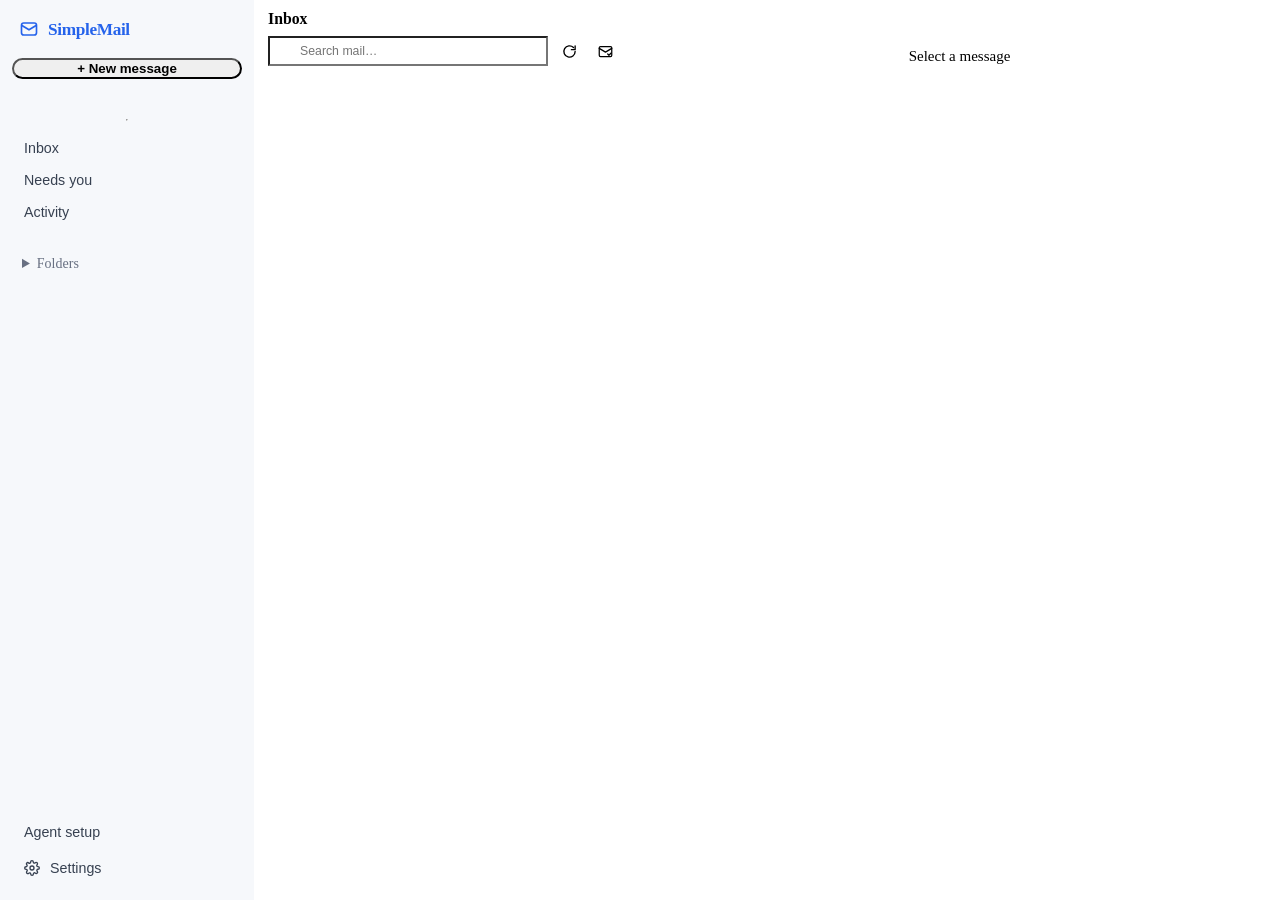
==== web/index.html @ fa33b2df "Sign in with Microsoft for Outlook.com / Hotmail / Live mailboxes OAuth2 (auth code + PKCE, loopback" ====
<!DOCTYPE html>
<html lang="en" data-theme="light">
<head>
<meta charset="UTF-8">
<meta name="viewport" content="width=device-width, initial-scale=1.0">
<title>SimpleMail</title>
<link rel="stylesheet" href="pico.min.css">
<style>
  :root {
    --pico-font-family: "Segoe UI", system-ui, -apple-system, sans-serif;
    --pico-primary: #2563eb;
    --pico-primary-hover: #1d4ed8;
    --pico-border-radius: 10px;
  }
  html, body { height: 100%; margin: 0; overflow: hidden; }
  /* UI scale: root font-size drives everything (Pico uses rem) */
  html { font-size: 15px; }
  body.compact { --sm-avatar: 28px; --sm-pad: 6px 12px; --sm-gap: 9px; }
  body.large { --sm-avatar: 40px; --sm-pad: 12px 18px; --sm-gap: 14px; }
  body { display: flex; }

  /* ---- Sidebar ---- */
  #sidebar {
    width: 230px;
    min-width: 230px;
    background: #f6f8fb;
    border-right: 1px solid var(--pico-muted-border-color);
    display: flex;
    flex-direction: column;
    padding: 16px 12px;
    gap: 4px;
  }
  #brand {
    font-size: 1.15rem;
    font-weight: 700;
    letter-spacing: -0.02em;
    padding: 4px 8px 14px;
    color: var(--pico-primary);
  }
  #brand svg { vertical-align: -3px; margin-right: 6px; }
  #compose-btn {
    width: 100%;
    margin-bottom: 14px;
    border-radius: 999px;
    font-weight: 600;
  }
  .folder {
    display: flex;
    align-items: center;
    gap: 10px;
    padding: 8px 12px;
    border-radius: 8px;
    cursor: pointer;
    color: #374151;
    font-size: 0.95rem;
    border: none;
    background: transparent;
    width: 100%;
    text-align: left;
  }
  .folder:hover { background: #e9eef5; }
  .folder.active { background: #dbe6fb; color: var(--pico-primary); font-weight: 600; }
  .folder .badge {
    margin-left: auto;
    background: var(--pico-primary);
    color: #fff;
    font-size: 0.7rem;
    font-weight: 700;
    border-radius: 999px;
    padding: 1px 8px;
  }
  #sidebar-footer { margin-top: auto; display: flex; flex-direction: column; gap: 4px; }

  /* ---- Accounts (sidebar switcher) ---- */
  .folder[hidden] { display: none; }
  #accounts { max-height: 38vh; overflow-y: auto; flex-shrink: 0; display: flex; flex-direction: column; gap: 2px; margin-bottom: 10px; }
  .account {
    display: flex; align-items: center; gap: 9px;
    padding: 7px 12px; border-radius: 8px;
    border: none; background: transparent; width: 100%; text-align: left;
    font-size: 0.88rem; color: #374151; cursor: pointer;
  }
  .account:hover { background: #e9eef5; }
  .account.active { background: #dbe6fb; font-weight: 700; }
  .account.single { cursor: default; color: var(--pico-muted-color); font-size: 0.8rem; }
  .acct-dot {
    width: 10px; height: 10px; min-width: 10px; border-radius: 50%;
    display: inline-block;
  }
  .acct-label { white-space: nowrap; overflow: hidden; text-overflow: ellipsis; }
  .acct-provider { display: block; font-size: 0.65rem; font-weight: 400; line-height: 1.3; color: var(--pico-muted-color); }
  #accounts + hr { border: none; border-top: 1px solid var(--pico-muted-border-color); margin: 0 8px 8px; }
  #cloud-status { padding: 10px; margin-bottom: 8px; font-size: 0.8rem; background: #fff4df; border-radius: 8px; }
  #cloud-status[hidden] { display: none; }
  #cloud-status button { margin: 8px 0 0; padding: 4px 8px; font-size: 0.8rem; }

  /* ---- Compose From strip (identity is locked; display only) ---- */
  .from-strip {
    display: flex; align-items: center; gap: 8px;
    background: #f3f6fb; border: 1px solid var(--pico-muted-border-color);
    border-radius: 8px; padding: 8px 12px; font-size: 0.88rem; color: #374151;
  }
  .settings-grid { display: grid; grid-template-columns: 1fr 1fr; gap: 0 14px; }
  .settings-grid[hidden] { display: none; }
  .settings-grid .field.wide { grid-column: 1 / -1; }
  .acct-toolbar { display: flex; gap: 8px; align-items: center; margin-bottom: 12px; }
  .acct-toolbar select { margin: 0; flex: 1; }
  .acct-toolbar button { margin: 0; width: auto; padding: 6px 12px; font-size: 0.8rem; }
  details.advanced { margin-bottom: 12px; }
  details.advanced summary { font-size: 0.85rem; font-weight: 600; cursor: pointer; color: var(--pico-muted-color); }

  /* ---- List pane ---- */
  #list-pane {
    width: 380px;
    min-width: 320px;
    border-right: 1px solid var(--pico-muted-border-color);
    display: flex;
    flex-direction: column;
  }
  #list-header {
    padding: 10px 14px;
    border-bottom: 1px solid var(--pico-muted-border-color);
    display: flex;
    flex-direction: column;
    gap: 8px;
  }
  #list-header .row { display: flex; align-items: center; justify-content: space-between; gap: 8px; }
  #list-header h2 { margin: 0; font-size: 1.05rem; }
  #list-header .count { color: var(--pico-muted-color); font-size: 0.8rem; }
  #list-tools { display: flex; gap: 6px; align-items: center; }
  #list-tools input[type=search] {
    margin: 0;
    padding: 4px 12px 4px 30px;  /* room for the search icon */
    font-size: 0.82rem;
    flex: 1;
    min-width: 0;
    background-position: 8px center;
    height: 30px;
  }
  #list-tools .icon-btn {
    margin: 0;
    padding: 0;
    width: 30px;
    height: 30px;
    display: inline-flex;
    align-items: center;
    justify-content: center;
    border-radius: 8px;
    font-size: 0;
    line-height: 1;
    border: none;
    background: transparent;
    color: var(--pico-muted-color);
    box-shadow: none;
    transition: background 0.12s, color 0.12s;
  }
  #list-tools .icon-btn:hover {
    background: #e9eef5;
    color: #374151;
  }
  #list-tools .icon-btn svg { width: 15px; height: 15px; }
  #msg-list { flex: 1; overflow-y: auto; }
  .msg {
    padding: var(--sm-pad, 10px 16px);
    border-bottom: 1px solid var(--pico-muted-border-color);
    cursor: pointer;
    transition: background 0.12s;
    display: flex;
    gap: var(--sm-gap, 12px);
    align-items: flex-start;
    position: relative;
  }
  .msg:hover { background: #f3f6fb; }
  .msg.selected { background: #e3ecfc; }
  .msg.unread { background: #f8faff; }
  .msg .avatar {
    width: var(--sm-avatar, 34px); height: var(--sm-avatar, 34px);
    min-width: var(--sm-avatar, 34px);
    border-radius: 50%;
    color: #fff;
    font-size: calc(var(--sm-avatar, 34px) * 0.36);
    font-weight: 700;
    display: flex; align-items: center; justify-content: center;
    letter-spacing: 0.02em;
    user-select: none;
    margin-top: 1px;
  }
  .msg .content { flex: 1; min-width: 0; }
  .msg .row1 { display: flex; justify-content: space-between; align-items: baseline; gap: 8px; }
  .msg .from {
    font-weight: 500; font-size: 0.9rem;
    white-space: nowrap; overflow: hidden; text-overflow: ellipsis;
    display: flex; align-items: center; gap: 6px; min-width: 0;
  }
  .msg.unread .from { font-weight: 700; }
  .udot {
    position: absolute;
    left: 5px;
    top: 50%;
    transform: translateY(-50%);
    width: 8px; height: 8px;
    border-radius: 50%;
    background: var(--pico-primary);
    pointer-events: none;
  }
  .msg.seen .udot { visibility: hidden; }
  .msg .date { font-size: 0.72rem; color: var(--pico-muted-color); white-space: nowrap; }
  .msg .subject {
    font-size: 0.88rem;
    color: #111827;
    margin-top: 1px;
    white-space: nowrap;
    overflow: hidden;
    text-overflow: ellipsis;
  }
  .msg.unread .subject { font-weight: 600; }
  .msg .snippet { font-size: 0.78rem; color: var(--pico-muted-color); margin-top: 1px; white-space: nowrap; overflow: hidden; text-overflow: ellipsis; }
  .msg.seen .subject, .msg.seen .snippet { color: #6b7280; }
  .empty {
    padding: 40px 20px;
    text-align: center;
    color: var(--pico-muted-color);
  }

  /* ---- Reading pane ---- */
  #read-pane { flex: 1; display: flex; flex-direction: column; min-width: 0; background: #fff; }
  #read-header {
    padding: 18px 28px 14px;
    border-bottom: 1px solid var(--pico-muted-border-color);
  }
  #read-subject { font-size: 1.35rem; font-weight: 700; margin: 0 0 10px; line-height: 1.3; }
  #read-meta {
    color: var(--pico-muted-color);
    font-size: 0.85rem;
    margin-bottom: 2px;
  }
  #read-meta .sender-line {
    font-weight: 600;
    color: #111827;
    font-size: 0.95rem;
    margin-bottom: 4px;
    word-break: break-word;
  }
  #read-meta .meta-line { margin: 1px 0; }
  #read-meta .meta-line .lbl { color: #6b7280; font-weight: 600; }
  #read-actions { margin-top: 12px; display: flex; gap: 8px; }
  #read-actions button { padding: 4px 14px; font-size: 0.82rem; }
  #read-body { flex: 1; overflow-y: auto; padding: 8px 28px 40px; }
  #read-body iframe {
    width: 100%;
    height: calc(100vh - 260px);
    border: none;
    border-radius: 8px;
    background: #fff;
  }
  #read-body pre {
    white-space: pre-wrap;
    font-family: "Segoe UI", sans-serif;
    font-size: 0.95rem;
    line-height: 1.55;
    margin: 0;
    padding: 12px 0;
    background: none;
  }
  #attachments {
    display: flex;
    flex-wrap: wrap;
    gap: 8px;
    margin: 10px 0 4px;
  }
  .att {
    display: flex;
    align-items: center;
    gap: 8px;
    background: #f3f6fb;
    border: 1px solid var(--pico-muted-border-color);
    border-radius: 8px;
    padding: 6px 10px;
    font-size: 0.82rem;
    max-width: 260px;
  }
  .att .name { white-space: nowrap; overflow: hidden; text-overflow: ellipsis; }
  .att button { padding: 2px 10px; font-size: 0.75rem; margin: 0; width: auto; }
  #loading {
    padding: 40px;
    text-align: center;
    color: var(--pico-muted-color);
  }

  /* ---- pane divider (draggable) ---- */
  #divider {
    width: 5px;
    cursor: col-resize;
    background: transparent;
    transition: background 0.15s;
    z-index: 10;
  }
  #divider:hover, #divider.dragging { background: var(--pico-primary); opacity: 0.4; }
  body.dragging { cursor: col-resize; user-select: none; }

  /* ---- Settings and review modals ---- */
  .modal-backdrop {
    position: fixed; inset: 0;
    background: rgba(15, 23, 42, 0.45);
    display: none; align-items: center; justify-content: center;
    z-index: 50;
  }
  .modal-backdrop.show { display: flex; }
  .modal {
    background: #fff;
    border-radius: 14px;
    box-shadow: 0 20px 50px rgba(0,0,0,0.25);
    width: 680px; max-width: 92vw;
    max-height: 88vh;
    display: flex; flex-direction: column;
    padding: 22px 26px;
    overflow-y: auto;
  }
  #rules-list { max-height: 140px; overflow-y: auto; }
  .modal h2 { margin: 0 0 14px; font-size: 1.2rem; }
  .modal .field { margin-bottom: 12px; }
  .modal label { font-size: 0.85rem; font-weight: 600; margin-bottom: 4px; display: block; }
  .modal input[type=text], .modal input[type=password] { margin-bottom: 0; }
  .modal textarea { margin-bottom: 0; resize: vertical; min-height: 260px; font-family: "Segoe UI", sans-serif; }
  .rich-editor {
    border: 1px solid var(--pico-muted-border-color);
    border-radius: 8px;
    min-height: 260px;
    max-height: 46vh;
    overflow-y: auto;
    padding: 10px 12px;
    font-family: "Segoe UI", sans-serif;
    font-size: 0.95rem;
    line-height: 1.5;
    background: #fff;
    outline: none;
  }
  .rich-editor:focus { border-color: var(--pico-primary); }
  .rich-editor img { max-width: 100%; border-radius: 6px; }
  /* Compose is part of the reading pane, so the mailbox remains accessible. */
  #compose-backdrop { display: none; flex: 1; min-height: 0; flex-direction: column; }
  #compose-backdrop.show { display: flex; }
  #read-pane:has(#compose-backdrop.show) > #read-header,
  #read-pane:has(#compose-backdrop.show) > #read-body { display: none !important; }
  .compose-toolbar { padding: 16px 24px; border-bottom: 1px solid var(--pico-muted-border-color); flex-shrink: 0; }
  .compose-toolbar h2 { margin: 0 0 12px; font-size: 1.15rem; }
  .compose-actions { display: flex; flex-wrap: wrap; gap: 8px; }
  .compose-actions button { width: auto; margin: 0; padding: 6px 14px; font-size: 0.85rem; }
  .compose-content { flex: 1; min-height: 0; overflow-y: auto; padding: 12px 24px 28px; }
  .compose-field { display: flex; align-items: center; gap: 12px; border-bottom: 1px solid #e5e7eb; padding: 8px 0; }
  .compose-field > label { flex: 0 0 52px; margin: 0; font-size: 0.85rem; color: #64748b; }
  .compose-field input { flex: 1; min-width: 0; margin: 0; padding: 6px 8px; font-size: 0.95rem; }
  .compose-field .from-strip { border: 0; background: none; padding: 6px 8px; overflow-wrap: anywhere; min-width: 0; }
  #compose-copies { margin: 10px 0; }
  #compose-copies summary { font-size: 0.85rem; color: var(--pico-primary); }
  #compose-body { min-height: 260px; max-height: none; overflow: visible; border: 0; border-radius: 0; padding: 20px 8px; overflow-wrap: anywhere; }
  #compose-body:focus-visible { box-shadow: inset 2px 0 #bfdbfe; }
  #compose-body blockquote { border-left: 3px solid #cbd5e1; margin: 32px 0 0; padding: 8px 16px; color: #475569; }
  #compose-body pre { white-space: pre-wrap; font: inherit; background: none; padding: 0; }
  #compose-save-status { padding: 8px 24px; border-top: 1px solid #e5e7eb; font-size: 0.78rem; color: #64748b; }
  @media (max-width: 1100px) {
    #sidebar { width: 190px; min-width: 190px; }
    #list-pane { width: 280px; min-width: 240px; }
    .compose-toolbar, .compose-content { padding-left: 16px; padding-right: 16px; }
  }
  #sig-preview {
    border: 1px dashed var(--pico-muted-border-color);
    border-radius: 8px;
    padding: 8px 12px;
    margin-top: 6px;
    font-size: 0.85rem;
    background: #fafbfc;
    min-height: 30px;
  }
  #sig-preview img { max-width: 220px; border-radius: 6px; }
  #sig-preview:empty::before { content: "Signature preview appears here"; color: var(--pico-muted-color); }
  .modal .actions { display: flex; gap: 10px; justify-content: flex-end; margin-top: 14px; }
  .modal .actions .left { margin-right: auto; }
  .toast {
    position: fixed; bottom: 22px; left: 50%; transform: translateX(-50%);
    background: #111827; color: #fff; padding: 10px 20px; border-radius: 999px;
    font-size: 0.85rem; z-index: 100; display: none;
    box-shadow: 0 8px 24px rgba(0,0,0,0.3);
  }
  .toast.error { background: #b91c1c; }

  /* ---- right-click context menu ---- */
  #ctx-menu {
    position: fixed;
    z-index: 200;
    display: none;
    min-width: 210px;
    background: #fff;
    border: 1px solid var(--pico-muted-border-color);
    border-radius: 10px;
    box-shadow: 0 12px 32px rgba(15, 23, 42, 0.18);
    padding: 6px;
    font-size: 0.85rem;
  }
  #ctx-menu.show { display: block; }
  #ctx-menu .ctx-head {
    padding: 6px 10px 8px;
    font-size: 0.75rem;
    font-weight: 600;
    color: var(--pico-muted-color);
    border-bottom: 1px solid var(--pico-muted-border-color);
    margin-bottom: 4px;
    white-space: nowrap;
    overflow: hidden;
    text-overflow: ellipsis;
  }
  #ctx-menu .ctx-item {
    display: flex;
    align-items: center;
    gap: 8px;
    padding: 7px 10px;
    border-radius: 7px;
    cursor: pointer;
    color: #1f2937;
    white-space: nowrap;
  }
  #ctx-menu .ctx-item:hover { background: #eef2f9; }
  #ctx-menu .ctx-item.disabled { opacity: 0.45; cursor: default; }
  #ctx-menu .ctx-item.disabled:hover { background: transparent; }
  #ctx-menu .ctx-sep { height: 1px; background: var(--pico-muted-border-color); margin: 5px 8px; }
  #ctx-menu .folder-ico {
    width: 22px; height: 22px; min-width: 22px;
    border-radius: 6px;
    display: inline-flex; align-items: center; justify-content: center;
    color: #fff; font-size: 0.7rem; font-weight: 700;
  }
  .spinner {
    display: inline-block; width: 16px; height: 16px;
    border: 2px solid rgba(0,0,0,0.2); border-top-color: var(--pico-primary);
    border-radius: 50%; animation: spin 0.7s linear infinite; vertical-align: -3px;
  }
  @keyframes spin { to { transform: rotate(360deg); } }
  #agent-modal { width: 760px; }
  #agent-modal > * { flex-shrink: 0; }
  #agent-tabs { display: flex; justify-content: flex-start; gap: 8px; margin-bottom: 18px; }
  #agent-tabs button { width: auto; margin: 0; padding: 7px 12px; }
  #agent-content { min-height: 200px; }
  #agent-content textarea { min-height: 120px; }
  #agent-content .agent-card { padding: 14px; border: 1px solid #dbe2ea; border-radius: 10px; margin-bottom: 10px; }
  #agent-content .agent-card h3 { margin: 0 0 6px; font-size: 1rem; }
  #agent-content p { margin: 0 0 12px; }
  #agent-content .agent-muted { color: var(--pico-muted-color); font-size: .85rem; }
  #agent-content button { width: auto; padding: 7px 12px; margin-bottom: 0; }
  #agent-content .agent-actions { display: flex; flex-wrap: wrap; gap: 8px; margin-top: 12px; }
  #agent-status { font-size: .85rem; color: var(--pico-muted-color); margin-bottom: 12px; }

  body.agent-open #list-pane, body.agent-open #divider, body.agent-open #read-pane { display: none; }
  body.agent-open #agent-backdrop.show { position: static; flex: 1; min-width: 0; background: #fff; display: block; overflow-y: auto; padding: 32px; }
  body.agent-open #agent-modal { width: min(900px, 100%); max-width: none; max-height: none; margin: 0 auto; padding: 0; box-shadow: none; border-radius: 0; overflow: visible; }
  body.agent-open #agent-tabs { display: none; }
  #mail-folders { margin-top: 16px; font-size: 14px; }
  #mail-folders summary { padding: 8px 10px; color: #687082; }
</style>
</head>
<body>

  <!-- Sidebar -->
  <aside id="sidebar">
    <div id="brand">
      <svg width="18" height="18" viewBox="0 0 24 24" fill="none" stroke="currentColor" stroke-width="2.2">
        <rect x="2" y="4" width="20" height="16" rx="3"/><path d="m2 7 10 6 10-6"/>
      </svg>
      SimpleMail
    </div>
    <button id="compose-btn" class="contrast">+  New message</button>

    <div id="accounts"></div>
    <div id="cloud-status" role="status" hidden>
      <span id="cloud-status-message"></span>
      <button type="button" id="cloud-settings" class="outline">Connection settings</button>
    </div>
    <hr>
    <nav aria-label="Main navigation">
      <button class="folder" id="inbox-btn" data-key="inbox">Inbox</button>
      <button class="folder" id="needs-you-btn" data-workspace="drafts">Needs you</button>
      <button class="folder" id="activity-btn" data-workspace="activity">Activity</button>
    </nav>
    <details id="mail-folders"><summary>Folders</summary><div id="folders"></div></details>

    <div id="sidebar-footer">
      <button class="folder" id="agent-btn" data-workspace="job">Agent setup</button>
      <button class="folder" id="settings-btn">
        <svg width="16" height="16" viewBox="0 0 24 24" fill="none" stroke="currentColor" stroke-width="2"><circle cx="12" cy="12" r="3"/><path d="M19.4 15a1.65 1.65 0 0 0 .33 1.82l.06.06a2 2 0 1 1-2.83 2.83l-.06-.06a1.65 1.65 0 0 0-1.82-.33 1.65 1.65 0 0 0-1 1.51V21a2 2 0 1 1-4 0v-.09a1.65 1.65 0 0 0-1-1.51 1.65 1.65 0 0 0-1.82.33l-.06.06a2 2 0 1 1-2.83-2.83l.06-.06a1.65 1.65 0 0 0 .33-1.82 1.65 1.65 0 0 0-1.51-1H3a2 2 0 1 1 0-4h.09a1.65 1.65 0 0 0 1.51-1 1.65 1.65 0 0 0-.33-1.82l-.06-.06a2 2 0 1 1 2.83-2.83l.06.06a1.65 1.65 0 0 0 1.82.33h.01a1.65 1.65 0 0 0 1-1.51V3a2 2 0 1 1 4 0v.09a1.65 1.65 0 0 0 1 1.51h.01a1.65 1.65 0 0 0 1.82-.33l.06-.06a2 2 0 1 1 2.83 2.83l-.06.06a1.65 1.65 0 0 0-.33 1.82v.01a1.65 1.65 0 0 0 1.51 1H21a2 2 0 1 1 0 4h-.09a1.65 1.65 0 0 0-1.51 1z"/></svg>
        Settings
      </button>
    </div>
  </aside>

  <!-- Message list -->
  <section id="list-pane">
    <div id="list-header">
      <div class="row">
        <h2 id="folder-title">Inbox</h2>
        <span class="count" id="folder-count"></span>
      </div>
      <div id="list-tools">
        <input type="search" id="search-box" placeholder="Search mail…" aria-label="Search mail">
        <button id="refresh-btn" class="icon-btn" title="Refresh">
          <svg viewBox="0 0 24 24" fill="none" stroke="currentColor" stroke-width="2.2" stroke-linecap="round" stroke-linejoin="round">
            <path d="M21 12a9 9 0 1 1-2.64-6.36"/><path d="M21 3v6h-6"/>
          </svg>
        </button>
        <button id="markall-btn" class="icon-btn" title="Mark all as read">
          <svg viewBox="0 0 24 24" fill="none" stroke="currentColor" stroke-width="2" stroke-linecap="round" stroke-linejoin="round">
            <rect x="2" y="4" width="20" height="16" rx="2"/>
            <path d="m2 7 10 6 10-6"/>
            <path d="m15.5 16 2 2 3.5-3.5"/>
          </svg>
        </button>
      </div>
    </div>
    <div id="msg-list"></div>
  </section>

  <!-- Draggable divider -->
  <div id="divider" title="Drag to resize"></div>

  <!-- Reading pane -->
  <section id="read-pane">
    <div id="read-header" style="display:none">
      <h3 id="read-subject"></h3>
      <div id="read-meta"></div>
      <div id="read-actions">
        <button id="reply-btn" class="outline">Reply</button>
        <button id="reply-all-btn" class="outline">Reply all</button>
        <button id="forward-btn" class="outline">Forward</button>
        <button id="unread-btn" class="outline">Mark unread</button>
        <button id="delete-btn" class="outline secondary">Move to Trash</button>
      </div>
      <details id="conversation-history" hidden>
        <summary>Conversation history</summary>
        <div id="conversation-items" style="max-height:30vh;overflow:auto"></div>
        <button class="outline" id="conversation-more" style="width:auto;padding:4px 12px" hidden>Load more history</button>
      </details>
    </div>
    <div id="read-body">
      <div id="loading">Select a message</div>
    </div>

  <!-- Inline compose workspace -->
  <section id="compose-backdrop" aria-labelledby="compose-title">
    <div class="compose-toolbar">
      <h2 id="compose-title">New message</h2>
      <div class="compose-actions">
        <button id="send-btn">Send</button>
        <button id="compose-attach" class="outline">Attach files</button>
        <button class="outline" id="draft-btn">Keep draft</button>
        <button class="outline secondary" id="cancel-btn">Discard</button>
      </div>
    </div>
    <div class="compose-content">
      <div class="compose-field"><label>From</label><div id="compose-from" class="from-strip" title="Sending mailbox"></div></div>
      <div class="compose-field"><label for="compose-to">To</label><input type="text" id="compose-to" placeholder="name@example.com"></div>
      <details id="compose-copies"><summary>CC / BCC</summary>
        <div class="compose-field"><label for="compose-cc">CC</label><input type="text" id="compose-cc"></div>
        <div class="compose-field"><label for="compose-bcc">BCC</label><input type="text" id="compose-bcc"></div>
      </details>
      <div class="compose-field"><label for="compose-subject">Subject</label><input type="text" id="compose-subject"></div>
      <div id="compose-attachments"></div>
      <input type="file" id="compose-file-input" multiple hidden>
      <div id="compose-body" contenteditable="true" class="rich-editor" role="textbox" aria-label="Message" aria-multiline="true"></div>
    </div>
    <small id="compose-save-status" role="status">Saved on this device</small>
  </section>
  </section>

  <!-- Settings modal -->
  <div class="modal-backdrop" id="settings-backdrop">
    <div class="modal">
      <h2>Settings</h2>
      <div class="acct-toolbar">
        <select id="set-account-picker"></select>
        <button type="button" id="cloud-reconnect" class="outline" hidden>Reconnect employee mailboxes</button>
        <button class="outline" id="acct-add-btn">+ Add account</button>
        <button class="outline" id="acct-add-ms-btn">+ Add Microsoft account</button>
        <button class="outline secondary" id="acct-remove-btn">Remove</button>
      </div>
      <p id="cloud-mailbox-info" hidden></p>
      <button type="button" id="cloud-owner-settings" class="outline" hidden>Receiving health and owner settings</button>
      <div class="settings-grid" id="mail-connection-fields">
        <div class="field"><label>Account name (shown in sidebar & as sender name)</label><input type="text" id="set-label" placeholder="Playloudr"></div>
        <div class="field"><label>Colour</label><input type="color" id="set-color" value="#2563eb" style="height:42px;padding:4px"></div>
        <div class="field"><label>Mailbox email (login)</label><input type="text" id="set-email" placeholder="name@example.com"></div>
        <div class="field"><label>Mailbox password</label><input type="password" id="set-password"></div>
      </div>
      <details class="advanced" id="mail-server-settings">
        <summary>Advanced — identity &amp; servers (only when sending address differs from the mailbox)</summary>
        <div class="settings-grid" style="margin-top:10px">
          <div class="field wide"><label>Send as (From address — leave blank to use the mailbox email)</label><input type="text" id="set-from-email" placeholder="hello@yourdomain.com"></div>
          <div class="field"><label>IMAP server</label><input type="text" id="set-imap-host"></div>
          <div class="field"><label>IMAP port</label><input type="text" id="set-imap-port"></div>
          <div class="field"><label>SMTP server</label><input type="text" id="set-smtp-host"></div>
          <div class="field"><label>SMTP port</label><input type="text" id="set-smtp-port"></div>
          <div class="field"><label>SMTP username (blank = mailbox email)</label><input type="text" id="set-smtp-user"></div>
          <div class="field"><label>SMTP password</label><input type="password" id="set-smtp-password"><label><input type="checkbox" id="set-smtp-use-mailbox"> Use mailbox password instead</label></div>
        </div>
      </details>
      <div class="field"><label for="set-signature">Signature for this account (new messages, replies and forwards)</label>
        <textarea id="set-signature" style="min-height:90px"></textarea>
        <div id="sig-preview"></div>
        <button class="outline" id="sig-image-btn" style="margin-top:8px; padding:3px 12px; font-size:0.8rem; width:auto">🖼 Add image to signature</button></div>
      <div class="field"><label>UI size</label>
        <select id="set-scale">
          <option value="compact">Compact</option>
          <option value="default" selected>Default</option>
          <option value="large">Large</option>
        </select></div>
      <div class="field" id="mail-rules-settings"><label>Learned rules for this account (right-click a message to teach the app)</label>
        <div id="rules-list" style="font-size:0.82rem"></div></div>
      <div class="field" style="display:flex;align-items:center;gap:10px">
        <button class="outline" id="upd-check" style="padding:3px 12px;font-size:0.8rem;width:auto;margin:0">Check for updates</button>
        <span style="font-size:0.78rem;color:var(--pico-muted-color)">v<span id="set-version">?</span></span>
      </div>
      <div class="actions">
        <button class="outline" id="test-btn">Test connection</button>
        <button class="outline secondary" id="settings-cancel">Cancel</button>
        <button id="settings-save">Save</button>
      </div>
    </div>
  </div>

  <div class="toast" id="toast"></div>

  <!-- Right-click context menu -->
  <div id="ctx-menu"></div>

  <!-- Update available modal -->
  <div class="modal-backdrop" id="update-backdrop">
    <div class="modal" style="width:520px">
      <h2>✨ Update available</h2>
      <p style="margin:0 0 6px">A new version of SimpleMail is ready: <b id="upd-version"></b></p>
      <div id="upd-notes" style="font-size:0.85rem;color:var(--pico-muted-color);max-height:140px;overflow-y:auto;margin-bottom:10px"></div>
      <div id="upd-progress" style="display:none;margin-bottom:10px">
        <progress id="upd-bar" value="0" max="100" style="margin:0"></progress>
        <span id="upd-status" style="font-size:0.8rem;color:var(--pico-muted-color)">Downloading…</span>
      </div>
      <div class="actions">
        <button class="outline secondary" id="upd-later">Later</button>
        <button id="upd-now">Update now</button>
      </div>
    </div>
  </div>

  <div class="modal-backdrop" id="agent-backdrop">
    <section class="modal" id="agent-modal" role="region" aria-labelledby="agent-title">
      <h2 id="agent-title">Mailbox agent</h2>
      <div id="agent-status" role="status"></div>
      <nav id="agent-tabs" aria-label="Mailbox agent views">
        <button class="outline" data-agent-tab="job">Job</button>
        <button class="outline" data-agent-tab="drafts">Needs you</button>
        <button class="outline" data-agent-tab="activity">Activity</button>
      </nav>
      <div id="agent-content"></div>
      <div class="actions"><button class="outline secondary" id="agent-close">Back to Inbox</button></div>
    </section>
  </div>
<script src="app.js"></script>
<script src="compose.js"></script>
<script src="conversation.js"></script>
<script src="agent.js"></script>
</body>
</html>
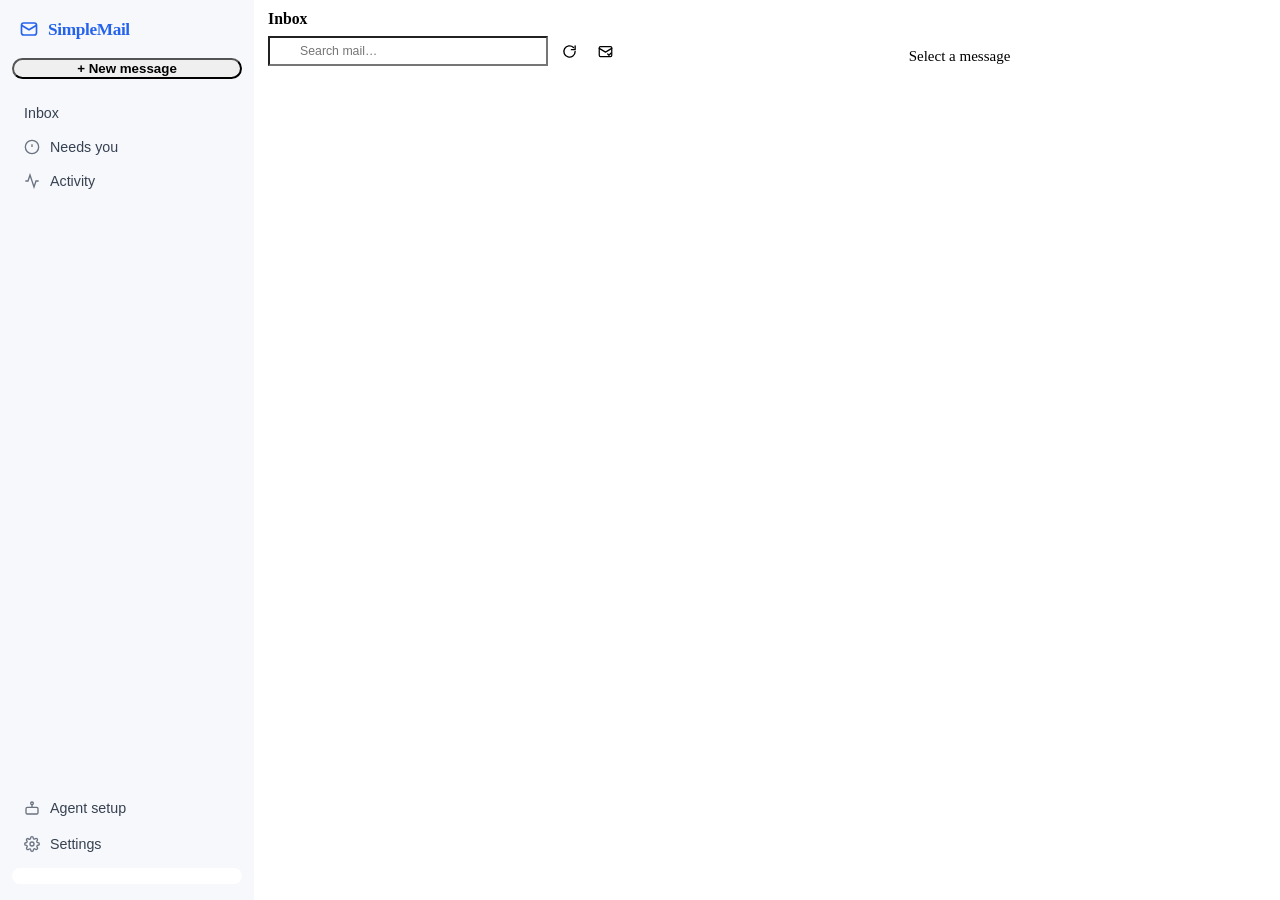
==== commit 373df550: "Sidebar: folders always on show, mailbox switcher drops up from the bottom (v1.9.20) The mail folder" ====
--- a/web/index.html
+++ b/web/index.html
@@ -69,11 +69,43 @@
     border-radius: 999px;
     padding: 1px 8px;
   }
-  #sidebar-footer { margin-top: auto; display: flex; flex-direction: column; gap: 4px; }
-
-  /* ---- Accounts (sidebar switcher) ---- */
+  #sidebar-footer { margin-top: auto; display: flex; flex-direction: column; gap: 4px; padding-top: 8px; border-top: 1px solid var(--pico-muted-border-color); }
+
+  /* ---- Folders: always on show, the rest of the server's folders under "More folders" ---- */
+  #sidebar-scroll { flex: 1 1 auto; min-height: 0; overflow-y: auto; display: flex; flex-direction: column; gap: 2px; }
+  #sidebar-scroll nav { display: flex; flex-direction: column; gap: 2px; }
+  #folders { display: flex; flex-direction: column; gap: 2px; margin-top: 8px; padding-top: 8px; border-top: 1px solid var(--pico-muted-border-color); }
+  #folders:empty { display: none; }
+  .folder svg { flex-shrink: 0; color: #6b7280; }
+  .folder.active svg { color: var(--pico-primary); }
+  .folder .folder-name { white-space: nowrap; overflow: hidden; text-overflow: ellipsis; }
+  #more-folders { margin: 6px 0 0; }
+  #more-folders[hidden] { display: none; }
+  #more-folders summary { padding: 6px 12px; font-size: 0.82rem; color: var(--pico-muted-color); cursor: pointer; }
+  #folders-more { display: flex; flex-direction: column; gap: 2px; }
+
+  /* ---- Accounts: drop-up switcher at the bottom of the sidebar ---- */
   .folder[hidden] { display: none; }
-  #accounts { max-height: 38vh; overflow-y: auto; flex-shrink: 0; display: flex; flex-direction: column; gap: 2px; margin-bottom: 10px; }
+  #account-switcher { position: relative; margin-top: 4px; }
+  #account-switch {
+    display: flex; align-items: center; gap: 9px; width: 100%; margin: 0;
+    padding: 8px 10px; border-radius: 10px; text-align: left;
+    background: #fff; border: 1px solid var(--pico-muted-border-color);
+    color: #1f2937; font-size: 0.88rem; font-weight: 600; cursor: pointer;
+  }
+  #account-switch:hover { background: #eef2f8; }
+  #account-switch[disabled] { cursor: default; opacity: 1; }
+  #account-switch .acct-label { flex: 1; min-width: 0; }
+  #account-switch .chevron { flex-shrink: 0; color: #6b7280; transition: transform 0.15s; }
+  #account-switch[aria-expanded="true"] .chevron { transform: rotate(180deg); }
+  #accounts {
+    position: absolute; left: 0; bottom: calc(100% + 6px); z-index: 50;
+    min-width: 100%; width: max-content; max-width: 340px;
+    max-height: 60vh; overflow-y: auto; display: flex; flex-direction: column; gap: 2px;
+    padding: 6px; background: #fff; border: 1px solid var(--pico-muted-border-color);
+    border-radius: 10px; box-shadow: 0 10px 30px rgba(15, 23, 42, 0.18);
+  }
+  #accounts[hidden] { display: none; }
   .account {
     display: flex; align-items: center; gap: 9px;
     padding: 7px 12px; border-radius: 8px;
@@ -82,14 +114,12 @@
   }
   .account:hover { background: #e9eef5; }
   .account.active { background: #dbe6fb; font-weight: 700; }
-  .account.single { cursor: default; color: var(--pico-muted-color); font-size: 0.8rem; }
   .acct-dot {
     width: 10px; height: 10px; min-width: 10px; border-radius: 50%;
     display: inline-block;
   }
   .acct-label { white-space: nowrap; overflow: hidden; text-overflow: ellipsis; }
   .acct-provider { display: block; font-size: 0.65rem; font-weight: 400; line-height: 1.3; color: var(--pico-muted-color); }
-  #accounts + hr { border: none; border-top: 1px solid var(--pico-muted-border-color); margin: 0 8px 8px; }
   #cloud-status { padding: 10px; margin-bottom: 8px; font-size: 0.8rem; background: #fff4df; border-radius: 8px; }
   #cloud-status[hidden] { display: none; }
   #cloud-status button { margin: 8px 0 0; padding: 4px 8px; font-size: 0.8rem; }
@@ -317,6 +347,34 @@
     overflow-y: auto;
   }
   #rules-list { max-height: 140px; overflow-y: auto; }
+  #senders-modal { width: 820px; }
+  #senders-tools { display: flex; gap: 10px; align-items: center; margin: 4px 0 8px; }
+  #senders-tools input { margin: 0; flex: 1; }
+  #screening-row { font-size: 0.85rem; font-weight: 400 !important; margin: 0 0 8px; display: flex; gap: 8px; align-items: center; }
+  #screening-row input { margin: 0; }
+  #senders-progress { font-size: 0.85rem; color: var(--pico-muted-color); }
+  #senders-list { overflow-y: auto; max-height: 56vh; }
+  .sender-row { display: flex; gap: 12px; align-items: center; padding: 8px 4px;
+    border-bottom: 1px solid var(--pico-muted-border-color); }
+  .sender-row .s-main { flex: 1; min-width: 0; }
+  .sender-row .s-name { font-weight: 600; font-size: 0.9rem; white-space: nowrap; overflow: hidden; text-overflow: ellipsis; }
+  .sender-row .s-meta { font-size: 0.78rem; color: var(--pico-muted-color); }
+  .sender-row .s-count { font-weight: 700; font-size: 1rem; min-width: 56px; text-align: right; }
+  .sender-row .s-actions { display: flex; gap: 6px; flex-shrink: 0; }
+  .sender-row .s-actions button { padding: 4px 10px; font-size: 0.78rem; margin: 0; }
+  .sender-row .s-badge { font-size: 0.7rem; font-weight: 700; padding: 1px 6px; border-radius: 6px;
+    background: #dcfce7; color: #166534; margin-left: 6px; }
+  .sender-row .s-badge.warn { background: #fee2e2; color: #991b1b; }
+  #rescue-list { overflow-y: auto; max-height: 52vh; margin: 6px 0 12px; }
+  .rescue-group { font-size: 0.8rem; font-weight: 700; text-transform: uppercase; letter-spacing: .04em;
+    color: var(--pico-muted-color); margin: 12px 0 4px; }
+  #rescue-list .rescue-item { display: flex; gap: 10px; align-items: flex-start; padding: 7px 4px;
+    border-bottom: 1px solid var(--pico-muted-border-color); cursor: pointer; font-weight: 400 !important; }
+  #rescue-list .rescue-item input { margin: 2px 0 0; flex-shrink: 0; width: 1.25em; height: 1.25em; }
+  .rescue-item .r-main { min-width: 0; flex: 1; }
+  .rescue-item .r-from { font-weight: 600; font-size: 0.88rem; }
+  .rescue-item .r-subject { font-size: 0.85rem; white-space: nowrap; overflow: hidden; text-overflow: ellipsis; }
+  .rescue-item .r-why { font-size: 0.75rem; color: var(--pico-muted-color); }
   .modal h2 { margin: 0 0 14px; font-size: 1.2rem; }
   .modal .field { margin-bottom: 12px; }
   .modal label { font-size: 0.85rem; font-weight: 600; margin-bottom: 4px; display: block; }
@@ -469,25 +527,30 @@
     </div>
     <button id="compose-btn" class="contrast">+  New message</button>
 
-    <div id="accounts"></div>
     <div id="cloud-status" role="status" hidden>
       <span id="cloud-status-message"></span>
       <button type="button" id="cloud-settings" class="outline">Connection settings</button>
     </div>
-    <hr>
-    <nav aria-label="Main navigation">
-      <button class="folder" id="inbox-btn" data-key="inbox">Inbox</button>
-      <button class="folder" id="needs-you-btn" data-workspace="drafts">Needs you</button>
-      <button class="folder" id="activity-btn" data-workspace="activity">Activity</button>
-    </nav>
-    <details id="mail-folders"><summary>Folders</summary><div id="folders"></div></details>
+    <div id="sidebar-scroll">
+      <nav aria-label="Main navigation">
+        <button class="folder" id="inbox-btn" data-key="inbox"><span class="folder-name">Inbox</span></button>
+        <button class="folder" id="needs-you-btn" data-workspace="drafts"><svg width="16" height="16" viewBox="0 0 24 24" fill="none" stroke="currentColor" stroke-width="2"><circle cx="12" cy="12" r="10"/><path d="M12 8v4"/><path d="M12 16h.01"/></svg><span class="folder-name">Needs you</span></button>
+        <button class="folder" id="activity-btn" data-workspace="activity"><svg width="16" height="16" viewBox="0 0 24 24" fill="none" stroke="currentColor" stroke-width="2"><path d="M22 12h-4l-3 9L9 3l-3 9H2"/></svg><span class="folder-name">Activity</span></button>
+      </nav>
+      <div id="folders" aria-label="Folders"></div>
+      <details id="more-folders" hidden><summary>More folders</summary><div id="folders-more"></div></details>
+    </div>
 
     <div id="sidebar-footer">
-      <button class="folder" id="agent-btn" data-workspace="job">Agent setup</button>
+      <button class="folder" id="agent-btn" data-workspace="job"><svg width="16" height="16" viewBox="0 0 24 24" fill="none" stroke="currentColor" stroke-width="2"><rect x="3" y="11" width="18" height="10" rx="2"/><circle cx="12" cy="5" r="2"/><path d="M12 7v4"/><path d="M8 16h.01M16 16h.01"/></svg><span class="folder-name">Agent setup</span></button>
       <button class="folder" id="settings-btn">
         <svg width="16" height="16" viewBox="0 0 24 24" fill="none" stroke="currentColor" stroke-width="2"><circle cx="12" cy="12" r="3"/><path d="M19.4 15a1.65 1.65 0 0 0 .33 1.82l.06.06a2 2 0 1 1-2.83 2.83l-.06-.06a1.65 1.65 0 0 0-1.82-.33 1.65 1.65 0 0 0-1 1.51V21a2 2 0 1 1-4 0v-.09a1.65 1.65 0 0 0-1-1.51 1.65 1.65 0 0 0-1.82.33l-.06.06a2 2 0 1 1-2.83-2.83l.06-.06a1.65 1.65 0 0 0 .33-1.82 1.65 1.65 0 0 0-1.51-1H3a2 2 0 1 1 0-4h.09a1.65 1.65 0 0 0 1.51-1 1.65 1.65 0 0 0-.33-1.82l-.06-.06a2 2 0 1 1 2.83-2.83l.06.06a1.65 1.65 0 0 0 1.82.33h.01a1.65 1.65 0 0 0 1-1.51V3a2 2 0 1 1 4 0v.09a1.65 1.65 0 0 0 1 1.51h.01a1.65 1.65 0 0 0 1.82-.33l.06-.06a2 2 0 1 1 2.83 2.83l-.06.06a1.65 1.65 0 0 0-.33 1.82v.01a1.65 1.65 0 0 0 1.51 1H21a2 2 0 1 1 0 4h-.09a1.65 1.65 0 0 0-1.51 1z"/></svg>
         Settings
       </button>
+      <div id="account-switcher">
+        <div id="accounts" aria-label="Mailboxes" hidden></div>
+        <button type="button" id="account-switch" aria-expanded="false" aria-controls="accounts"></button>
+      </div>
     </div>
   </aside>
 
@@ -503,6 +566,17 @@
         <button id="refresh-btn" class="icon-btn" title="Refresh">
           <svg viewBox="0 0 24 24" fill="none" stroke="currentColor" stroke-width="2.2" stroke-linecap="round" stroke-linejoin="round">
             <path d="M21 12a9 9 0 1 1-2.64-6.36"/><path d="M21 3v6h-6"/>
+          </svg>
+        </button>
+        <button id="senders-btn" class="icon-btn" title="Clean up: who sends the mail in this folder" style="display:none">
+          <svg viewBox="0 0 24 24" fill="none" stroke="currentColor" stroke-width="2" stroke-linecap="round" stroke-linejoin="round">
+            <path d="M3 6h18M6 12h12M10 18h4"/>
+          </svg>
+        </button>
+        <button id="rescue-btn" class="icon-btn" title="Find real mail in this folder" style="display:none">
+          <svg viewBox="0 0 24 24" fill="none" stroke="currentColor" stroke-width="2" stroke-linecap="round" stroke-linejoin="round">
+            <circle cx="12" cy="12" r="9"/><circle cx="12" cy="12" r="4"/>
+            <path d="m5.6 5.6 3.6 3.6M14.8 14.8l3.6 3.6M14.8 9.2l3.6-3.6M9.2 14.8l-3.6 3.6"/>
           </svg>
         </button>
         <button id="markall-btn" class="icon-btn" title="Mark all as read">
@@ -646,6 +720,38 @@
     </div>
   </div>
 
+  <div class="modal-backdrop" id="rescue-backdrop">
+    <section class="modal" role="dialog" aria-labelledby="rescue-title">
+      <h2 id="rescue-title">Real mail in Junk</h2>
+      <p id="rescue-intro" style="margin:0;font-size:0.88rem;color:var(--pico-muted-color)"></p>
+      <div id="rescue-list" aria-label="Messages to rescue"></div>
+      <div class="actions">
+        <button class="outline secondary" id="rescue-cancel">Close</button>
+        <button id="rescue-go" disabled>Move to Rescued</button>
+      </div>
+    </section>
+  </div>
+
+  <div class="modal-backdrop" id="senders-backdrop">
+    <section class="modal" id="senders-modal" role="dialog" aria-labelledby="senders-title">
+      <h2 id="senders-title">Who sends this mail</h2>
+      <div id="senders-tools">
+        <input type="search" id="senders-filter" placeholder="Filter senders…" aria-label="Filter senders">
+        <span id="senders-progress" role="status"></span>
+      </div>
+      <label id="screening-row" style="display:none">
+        <input type="checkbox" id="screening-toggle" role="switch">
+        <span>Screen new mail: senders you haven't written to or let in go to a <b>Screener</b> folder
+        (while SimpleMail is open)</span>
+      </label>
+      <div id="senders-list"></div>
+      <p style="margin:8px 0 0;font-size:0.78rem;color:var(--pico-muted-color)">
+        Trash moves are listed in Activity with Undo. Block also moves this sender's new Inbox mail to Trash
+        whenever SimpleMail lists the Inbox.</p>
+      <div class="actions"><button class="outline secondary" id="senders-close">Close</button></div>
+    </section>
+  </div>
+
   <div class="modal-backdrop" id="agent-backdrop">
     <section class="modal" id="agent-modal" role="region" aria-labelledby="agent-title">
       <h2 id="agent-title">Mailbox agent</h2>
@@ -663,5 +769,7 @@
 <script src="compose.js"></script>
 <script src="conversation.js"></script>
 <script src="agent.js"></script>
+<script src="rescue.js"></script>
+<script src="senders.js"></script>
 </body>
 </html>
